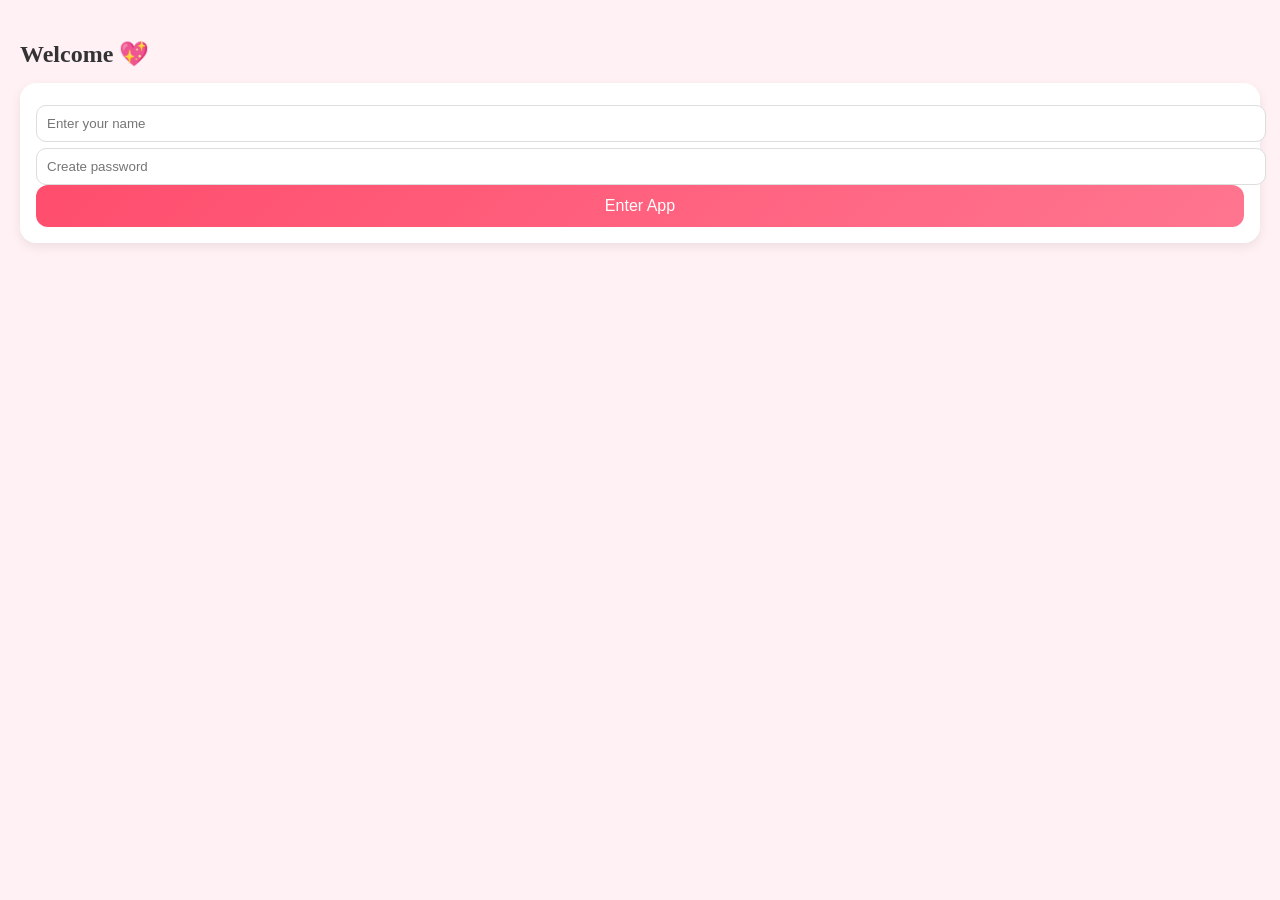
==== calendar.html @ bb81e0ef "Last upgrades" ====
<!DOCTYPE html>
<html lang="en">
<head>
  <meta charset="UTF-8">
  <meta name="viewport" content="width=device-width, initial-scale=1.0">
  <title>Calendar - FlowCare</title>
  <link rel="stylesheet" href="css/styles.css">
  <link rel="manifest" href="manifest.json">
</head>

<body>

<div class="container">
  
  <!-- 🧠 AI STATUS -->
  <div class="card premium-card warning-card">
    <p id="cycleWarning"></p>
  </div>
  
  <!-- 📅 HEADER -->
<div class="header-row">
<button class="nav-btn" onclick="prevMonth()">‹</button>
<h2 id="monthYear"></h2>
<button class="nav-btn" onclick="nextMonth()">›</button>
</div>
  
  <!-- 📆 CALENDAR -->
  <div class="calendar premium-calendar" id="calendar"></div>
  
  <!-- 📊 LEGEND -->
<div class="card premium-card legend">
<div><span class="dot safe"></span> Safe</div>
<div><span class="dot fertile"></span> Fertile</div>
<div><span class="dot ovulation"></span> Ovulation</div>
<div><span class="dot unknown"></span> Not Sure</div>
</div>
  
  <!-- 📌 ACTION -->
  <div class="card premium-card">
    <p id="selectedDate">Select a day</p>
    <button id="logBtn">Log for this day</button>
  </div>
  
</div>

<!-- 🔻 NAV -->
<div class="nav">
  <a href="index.html">Home</a>
  <a href="calendar.html" class="active">Calendar</a>
  <a href="log.html">Log</a>
  <a href="insights.html">Insights</a>
  <a href="settings.html">Settings</a>
</div>

<script src="js/auth.js"></script>
<script>
  protectPage();
</script>
<script src="js/calendar.js"></script>
<script src="js/lock.js"></script>

</body>
</html>
---- css/styles.css ----
/* GENERAL */
body {
  font-family: -apple-system, BlinkMacSystemFont, "Segoe UI", Roboto;
  margin: 0;
  background: #fff1f4;
  color: #333;
}

/* CONTAINER */
.container {
  padding: 20px;
  padding-bottom: 90px;
}

/* HEADINGS */
h2 {
  margin-bottom: 15px;
  font-weight: 600;
}

/* CARD */
.card {
  background: #ffffff;
  padding: 16px;
  margin-bottom: 15px;
  border-radius: 16px;
  box-shadow: 0 4px 12px rgba(0,0,0,0.08);
}

/* BUTTON */
button {
  width: 100%;
  padding: 12px;
  background: linear-gradient(135deg, #ff4d6d, #ff758f);
  border: none;
  color: white;
  border-radius: 12px;
  font-size: 16px;
  font-weight: 500;
  cursor: pointer;
}

/* INPUTS */
select, input {
  width: 100%;
  padding: 10px;
  margin-top: 6px;
  border-radius: 10px;
  border: 1px solid #ddd;
}

/* NAV BAR */
.nav {
  position: fixed;
  bottom: 0;
  width: 100%;
  background: white;
  display: flex;
  justify-content: space-around;
  padding: 12px 0;
  border-top: 1px solid #eee;
}

.nav a {
  text-decoration: none;
  color: #999;
  font-size: 14px;
}

.nav a.active {
  color: #ff4d6d;
  font-weight: bold;
}

/* CALENDAR */
.calendar {
  display: grid;
  grid-template-columns: repeat(7, 1fr);
  gap: 8px;
  width: 100%;
 }

.day {
 background: #fff;
 aspect-ratio: 1 / 1;
 display: flex;
 align-items: center;
 justify-content: center;
 border-radius: 12px;
 font-size: 14px;
 box-shadow: 0 2px 5px rgba(0,0,0,0.05);
}

.day:hover {
  background: #ffe3ea;
}

.period {
  background: #ff4d6d;
  color: white;
}

.active {
  border: 2px solid #ff4d6d;
}

/* SMALL TEXT */
small {
  color: #666;
}

.lock-screen {
  position: fixed;
  top: 0;
  left: 0;
  width: 100%;
  height: 100%;
  background: #fff1f4;
  display: flex;
  justify-content: center;
  align-items: center;
  z-index: 9999;
}

.lock-box {
  background: white;
  padding: 20px;
  border-radius: 16px;
  text-align: center;
  width: 80%;
  max-width: 300px;
  box-shadow: 0 4px 12px rgba(0,0,0,0.1);
}

.card a {
  text-decoration: none;
  color: #ff4d6d;
  font-weight: 500;
}

/* HEADER */
.header-card {
  margin-bottom: 20px;
}

.sub {
  color: #777;
  font-size: 14px;
}

/* STATUS GRID */
.status-grid {
  display: grid;
  grid-template-columns: repeat(3, 1fr);
  gap: 10px;
  margin-bottom: 15px;
}

.status-card {
  background: white;
  padding: 12px;
  border-radius: 14px;
  text-align: center;
  box-shadow: 0 3px 8px rgba(0,0,0,0.08);
}

.status-card p {
  font-size: 12px;
  color: #888;
}

.status-card h3 {
  margin: 5px 0 0;
}

/* HIGHLIGHT CARD */
.highlight {
  background: linear-gradient(135deg, #ffe3ea, #fff);
  border-left: 4px solid #ff4d6d;
}

.marquee {
  overflow: hidden;
  white-space: nowrap;
  background: #fff;
  padding: 6px;
  border-radius: 8px;
  margin-bottom: 12px;
}

.marquee p {
  display: inline-block;
  animation: scrollText 12s linear;
  color: #ff4d6d;
  font-size: 18px;
}

@keyframes scrollText {
  0% { transform: translateX(100%); }
  100% { transform: translateX(-100%); }
}

.splash {
  position: fixed;
  top: 0;
  left: 0;
  width: 100%;
  height: 100%;
  background: #fff1f4;
  display: flex;
  align-items: center;
  justify-content: center;
  z-index: 99999;
  opacity: 1;
  transition: opacity 0.5s ease;  /* ✅ ADD THIS */
  }

.splash-content {
  text-align: center;
}

.splash-logo {
  width: 80px;
  margin-bottom: 10px;
  animation: pulse 1.5s infinite;
}

@keyframes pulse {
  0% { transform: scale(1); }
  50% { transform: scale(1.1); }
  100% { transform: scale(1); }
}

.splash.hide {
    opacity: 0;
      pointer-events: none;
      }

.section h4 {
    cursor: pointer;
    }

    .section .content {
      margin-top: 10px;
      }

/* 🔥 PREMIUM UI */

.premium-card {
  border-radius: 20px;
  box-shadow: 0 10px 25px rgba(0,0,0,0.08);
  padding: 18px;
  transition: transform 0.2s ease;
}

.premium-card:hover {
  transform: translateY(-2px);
}

/* HEADER */
.header-row {
  display: flex;
  justify-content: space-between;
  align-items: center;
  margin-bottom: 18px;
}

.header-row h2 {
  font-size: 20px;
  font-weight: 600;
}

/* NAV BUTTONS */
.nav-btn {
  background: white;
  border: none;
  padding: 10px 14px;
  border-radius: 12px;
  font-size: 16px;
  box-shadow: 0 4px 10px rgba(0,0,0,0.08);
  cursor: pointer;
}

/* CALENDAR */
.premium-calendar .day {
  transition: all 0.2s ease;
  font-weight: 500;
}

.premium-calendar .day:hover {
  transform: scale(1.08);
}

/* SELECTED DAY */
.day.active {
  border: 2px solid #000;
}

/* LEGEND */
.legend {
  display: grid;
  grid-template-columns: repeat(2, 1fr);
  gap: 12px;
}

.legend div {
  display: flex;
  align-items: center;
  gap: 8px;
}

/* DOTS */
.dot {
  width: 12px;
  height: 12px;
  border-radius: 50%;
}

.dot.safe { background: #4caf50; }
.dot.fertile { background: #ff4d6d; }
.dot.ovulation { background: #ffb84d; }
.dot.unknown { background: #ccc; }

/* WARNING CARD */
.warning-card {
  background: linear-gradient(135deg, #fff3cd, #fff);
  border-left: 5px solid #ffb84d;
  font-weight: 500;
  text-align: center;
}

/* BUTTON UPGRADE */
button {
  transition: all 0.2s ease;
}

button:hover {
  transform: scale(1.02);
}

body {
 overflow-x: hidden;
   }

.container {
  max-width: 100%;
  overflow-x: hidden;
  }

.ovum {
  font-size: 12px;
  color: #000;
}

.nav-btn {
 background: #ff4d6d;
color: #fff;
 border: none;
  padding: 10px 14px;
  border-radius: 10px;
  font-size: 18px;
  cursor: pointer;
 }

.nav-btn:active {
 transform: scale(0.95);
  }



.header-row {
  display: flex;
  align-items: center;
  justify-content: space-between;
  margin-bottom: 15px;
}
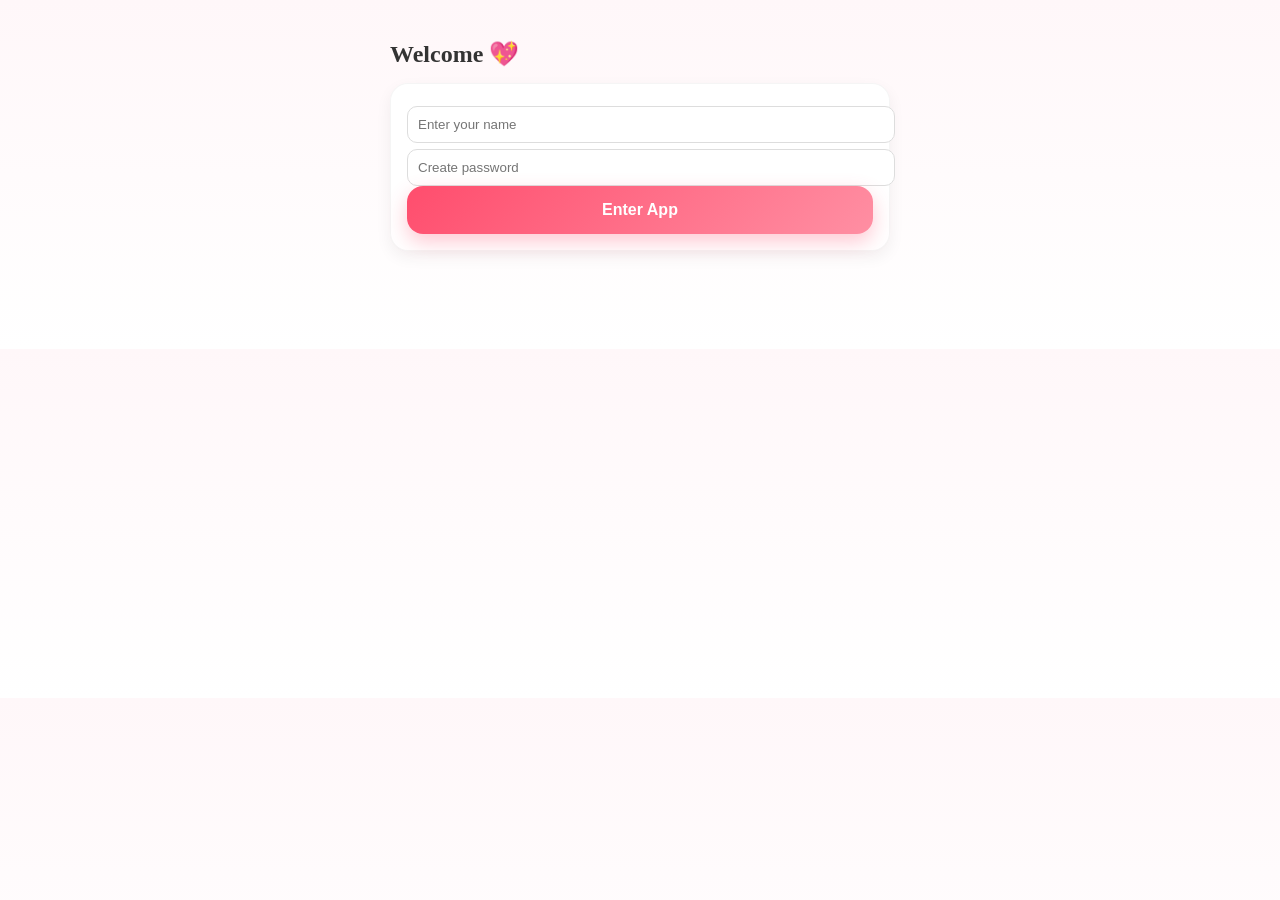
==== commit c12fcb8a: "Last upgrades" ====
--- a/calendar.html
+++ b/calendar.html
@@ -12,11 +12,25 @@
 
 <div class="container">
   
-  <!-- 🧠 AI STATUS -->
-  <div class="card premium-card warning-card">
-    <p id="cycleWarning"></p>
+<!-- 🧠 AI Status (Dynamic) -->
+<div class="card premium-card warning-card">
+  <p id="cycleWarning"></p>
+  <small id="confidenceText"></small>
+</div>
+
+<!-- 🔥 AI Insights Marquee -->
+<div class="card premium-card marquee">
+  <div class="marquee-track">
+    <span id="marqueeText"></span>
+    <span id="marqueeClone"></span>
   </div>
-  
+</div>
+
+<div class="card premium-card cycle-card">
+<p id="cycleDay"></p>
+<p id="nextPeriod"></p>
+  </div>
+
   <!-- 📅 HEADER -->
 <div class="header-row">
 <button class="nav-btn" onclick="prevMonth()">‹</button>
@@ -36,10 +50,11 @@
 </div>
   
   <!-- 📌 ACTION -->
-  <div class="card premium-card">
-    <p id="selectedDate">Select a day</p>
-    <button id="logBtn">Log for this day</button>
-  </div>
+<div class="card premium-card">
+  <p id="selectedDate">Select a day</p>
+  <p id="dayInfo" style="margin-top:8px; font-size:14px;"></p>
+  <button id="logBtn">Log for this day</button>
+</div>
   
 </div>
 
@@ -56,8 +71,8 @@
 <script>
   protectPage();
 </script>
+<script src="js/app.js"></script>
 <script src="js/calendar.js"></script>
-<script src="js/lock.js"></script>
 
 </body>
 </html>
--- a/css/styles.css
+++ b/css/styles.css
@@ -1,15 +1,11 @@
+
 /* GENERAL */
 body {
   font-family: -apple-system, BlinkMacSystemFont, "Segoe UI", Roboto;
   margin: 0;
-  background: #fff1f4;
+  background: linear-gradient(180deg, #fff7f9 0%, #ffffff 100%);
   color: #333;
-}
-
-/* CONTAINER */
-.container {
-  padding: 20px;
-  padding-bottom: 90px;
+  overflow-x: hidden;
 }
 
 /* HEADINGS */
@@ -21,24 +17,122 @@
 /* CARD */
 .card {
   background: #ffffff;
+  border: 1px solid rgba(0,0,0,0.04);
+  box-shadow: 0 6px 16px rgba(0,0,0,0.06);
   padding: 16px;
-  margin-bottom: 15px;
-  border-radius: 16px;
-  box-shadow: 0 4px 12px rgba(0,0,0,0.08);
+  margin-bottom: 8px;
+  border-radius: 18px;
+  backdrop-filter: blur(10px);
+  animation: cardIn 0.4s ease;
 }
 
 /* BUTTON */
 button {
   width: 100%;
-  padding: 12px;
-  background: linear-gradient(135deg, #ff4d6d, #ff758f);
+  padding: 15px;
+  background: linear-gradient(135deg, #ff4d6d, #ff8fa3);
   border: none;
   color: white;
-  border-radius: 12px;
+  border-radius: 16px;
   font-size: 16px;
-  font-weight: 500;
+  font-weight: 600;
   cursor: pointer;
-}
+  box-shadow: 0 8px 20px rgba(255, 77, 109, 0.3);
+  transition: all 0.25s ease;
+  position: relative;
+  overflow: hidden;
+}
+
+button::before {
+  content: "";
+  position: absolute;
+  top: 0;
+  left: -75%;
+  width: 50%;
+  height: 100%;
+  background: linear-gradient(
+    120deg,
+    rgba(255,255,255,0.2),
+    rgba(255,255,255,0.6),
+    rgba(255,255,255,0.2)
+  );
+  transform: skewX(-20deg);
+}
+
+button:hover::before {
+  animation: shine 1s forwards;
+}
+
+@keyframes shine {
+  0% {
+    left: -75%;
+  }
+  100% {
+    left: 130%;
+  }
+}
+
+button:active {
+  transform: scale(0.95);
+  box-shadow: 0 4px 10px rgba(255, 77, 109, 0.2);
+}
+
+button {
+  animation: pulseBtn 4s ease-in-out infinite;
+}
+
+@keyframes pulseBtn {
+  0% { box-shadow: 0 8px 20px rgba(255, 77, 109, 0.25); }
+  50% { box-shadow: 0 10px 25px rgba(255, 77, 109, 0.35); }
+  100% { box-shadow: 0 8px 20px rgba(255, 77, 109, 0.25); }
+}
+
+button:hover {
+  transform: scale(1.02);
+}
+
+/* 🔥 PAGE FADE IN */
+.container {
+  padding: 20px;
+  padding-bottom: 90px;
+  max-width: 500px;
+  margin: 0 auto;
+  overflow-x: hidden;
+  animation: fadeIn 0.6s ease;
+}
+
+@keyframes fadeIn {
+  from {
+    opacity: 0;
+    transform: translateY(8px);
+  }
+  to {
+    opacity: 1;
+    transform: translateY(0);
+  }
+}
+
+@keyframes cardIn {
+  from {
+    opacity: 0;
+    transform: translateY(10px) scale(0.98);
+  }
+  to {
+    opacity: 1;
+    transform: translateY(0) scale(1);
+  }
+}
+
+/* 👆 TOUCH FEEDBACK */
+.card:active {
+  transform: scale(0.98);
+}
+
+.status-card:active {
+  transform: scale(0.96);
+}
+
+
 
 /* INPUTS */
 select, input {
@@ -65,12 +159,29 @@
   text-decoration: none;
   color: #999;
   font-size: 14px;
-}
-
-.nav a.active {
-  color: #ff4d6d;
-  font-weight: bold;
-}
+  transition: all 0.2s ease;
+}
+
+.nav a:active {
+  transform: scale(0.9);
+}
+
+.status-card h3 {
+  animation: fadeNumber 0.5s ease;
+}
+
+@keyframes fadeNumber {
+  from {
+    opacity: 0;
+    transform: translateY(6px);
+  }
+  to {
+    opacity: 1;
+    transform: translateY(0);
+  }
+}
+
+
 
 /* CALENDAR */
 .calendar {
@@ -78,18 +189,21 @@
   grid-template-columns: repeat(7, 1fr);
   gap: 8px;
   width: 100%;
- }
+}
 
 .day {
- background: #fff;
- aspect-ratio: 1 / 1;
- display: flex;
- align-items: center;
- justify-content: center;
- border-radius: 12px;
- font-size: 14px;
- box-shadow: 0 2px 5px rgba(0,0,0,0.05);
-}
+  background: #ffffff;
+  width: 100%;
+  aspect-ratio: 1 / 1;   /* ✅ keeps it square */
+  display: flex;
+  align-items: center;
+  justify-content: center;
+  border-radius: 10px;
+  font-size: 13px;
+  box-shadow: 0 4px 10px rgba(0,0,0,0.06);
+}
+
+
 
 .day:hover {
   background: #ffe3ea;
@@ -144,7 +258,7 @@
 }
 
 .sub {
-  color: #777;
+  color: #888;
   font-size: 14px;
 }
 
@@ -153,51 +267,108 @@
   display: grid;
   grid-template-columns: repeat(3, 1fr);
   gap: 10px;
-  margin-bottom: 15px;
+  margin-bottom: 10px;
 }
 
 .status-card {
-  background: white;
-  padding: 12px;
-  border-radius: 14px;
+  background: #ffffff;
+  border-left: 4px solid #e85a70;
+  padding: 10px 8px; 
+  border-radius: 16px;
   text-align: center;
-  box-shadow: 0 3px 8px rgba(0,0,0,0.08);
+  box-shadow: 0 4px 12px rgba(0, 0, 0, 0.05);
+}
+
+/* 🩸 NEXT PERIOD */
+.status-card.period {
+  background: linear-gradient(135deg, #ffe5ec, #fff);
+  border-left: 4px solid #ff4d6d;
+}
+
+/* 📊 CYCLE DAY */
+.status-card.cycle {
+  background: linear-gradient(135deg, #f8f9ff, #fff);
+  border-left: 4px solid #6c63ff;
+}
+
+/* 🌼 OVULATION */
+.status-card.ovulation {
+  background: linear-gradient(135deg, #fff6e5, #fff);
+  border-left: 4px solid #ff4d6d;
+}
+
+.status-card h3 {
+  margin: 4px 0 0;
+  font-size: 16px;
+  font-weight: 700;
+}
+
+.status-card p::first-letter {
+  font-size: 16px;
+  margin: 0;
 }
 
 .status-card p {
   font-size: 12px;
-  color: #888;
-}
-
-.status-card h3 {
-  margin: 5px 0 0;
+  color: #999;
+  letter-spacing: 0.3px;
 }
 
 /* HIGHLIGHT CARD */
 .highlight {
-  background: linear-gradient(135deg, #ffe3ea, #fff);
+  background: linear-gradient(135deg, #fff0f3, #ffffff);
   border-left: 4px solid #ff4d6d;
-}
-
+  position: relative;
+}
+
+.highlight::after {
+  content: "";
+  position: absolute;
+  top: 0;
+  right: 0;
+  width: 60px;
+  height: 60px;
+  background: radial-gradient(circle, rgba(255, 77, 109, 0.15), transparent);
+}
+
+/* 🔥 PREMIUM INSIGHT BAR */
 .marquee {
   overflow: hidden;
+  border-radius: 20px;
+  background: #ffffff;
+  border: 1px solid rgba(255, 77, 109, 0.08);
+  padding: 10px 14px;
+  box-shadow: 0 6px 18px rgba(255, 77, 109, 0.08);
+}
+
+/* TRACK (MOVING PART) */
+.marquee-track {
+  display: flex;
+  gap: 40px;
+  width: max-content;
+  animation: scrollLoop 22s linear infinite;
+}
+
+/* TEXT */
+.marquee-track span {
   white-space: nowrap;
-  background: #fff;
-  padding: 6px;
-  border-radius: 8px;
-  margin-bottom: 12px;
-}
-
-.marquee p {
-  display: inline-block;
-  animation: scrollText 12s linear;
+  font-size: 14px;
+  font-weight: 500;
   color: #ff4d6d;
-  font-size: 18px;
-}
-
-@keyframes scrollText {
-  0% { transform: translateX(100%); }
-  100% { transform: translateX(-100%); }
+}
+
+.marquee:hover .marquee-track {
+  animation-play-state: paused;
+}
+
+/* SMOOTH LOOP */
+@keyframes scrollLoop {
+  0% {
+    transform: translateX(0);
+  }
+  100% {
+    transform: translateX(-50%);
+  }
 }
 
 .splash {
@@ -248,21 +419,14 @@
 
 .premium-card {
   border-radius: 20px;
-  box-shadow: 0 10px 25px rgba(0,0,0,0.08);
+  box-shadow: 0 10px 25px rgba(255, 77, 109, 0.08);
   padding: 18px;
-  transition: transform 0.2s ease;
+  transition: all 0.25s ease;
 }
 
 .premium-card:hover {
-  transform: translateY(-2px);
-}
-
-/* HEADER */
-.header-row {
-  display: flex;
-  justify-content: space-between;
-  align-items: center;
-  margin-bottom: 18px;
+  transform: translateY(-3px);
+  box-shadow: 0 14px 30px rgba(255, 77, 109, 0.12);
 }
 
 .header-row h2 {
@@ -270,15 +434,8 @@
   font-weight: 600;
 }
 
-/* NAV BUTTONS */
-.nav-btn {
-  background: white;
-  border: none;
-  padding: 10px 14px;
-  border-radius: 12px;
-  font-size: 16px;
-  box-shadow: 0 4px 10px rgba(0,0,0,0.08);
-  cursor: pointer;
+.premium-calendar {
+  width: 100%;
 }
 
 /* CALENDAR */
@@ -328,24 +485,6 @@
   font-weight: 500;
   text-align: center;
 }
-
-/* BUTTON UPGRADE */
-button {
-  transition: all 0.2s ease;
-}
-
-button:hover {
-  transform: scale(1.02);
-}
-
-body {
- overflow-x: hidden;
-   }
-
-.container {
-  max-width: 100%;
-  overflow-x: hidden;
-  }
 
 .ovum {
   font-size: 12px;
@@ -372,5 +511,68 @@
   display: flex;
   align-items: center;
   justify-content: space-between;
+  gap: 10px;
   margin-bottom: 15px;
+}
+
+.header-row h2 {
+  flex: 1;
+  text-align: center;
+  }
+
+.day {
+    min-width: 0;
+    }
+
+.warning-card,
+.marquee-box {
+  padding: 6px 10px !important;
+  }
+
+.warning-card p {
+  margin: 4px 0;
+    font-size: 14px;
+    }
+
+.cycle-card {
+  padding: 10px 14px; /* reduced height */
+  border-left: 5px solid #ff4d6d;
+  background: linear-gradient(135deg, #fff0f3, #ffffff);
+}
+
+/* TEXT STYLE */
+#cycleDay {
+  margin: 2px 0;
+  font-size: 13px;
+  color: #666;
+}
+
+#nextPeriod {
+  margin: 2px 0;
+  font-size: 15px;
+  font-weight: 600;
+  color: #ff4d6d;
+}
+
+#nextPeriod {
+  animation: pulseText 2s infinite;
+}
+
+@keyframes pulseText {
+  0% { opacity: 1; }
+  50% { opacity: 0.6; }
+  100% { opacity: 1; }
+}
+
+#profileImg {
+  transition: all 0.3s ease;
+  box-shadow: 0 0 0 3px rgba(255, 77, 109, 0.15);
+}
+
+#profileImg:active {
+  transform: scale(0.92);
+}
+
+#profileImg:hover {
+  box-shadow: 0 0 0 5px rgba(255, 77, 109, 0.25);
 }
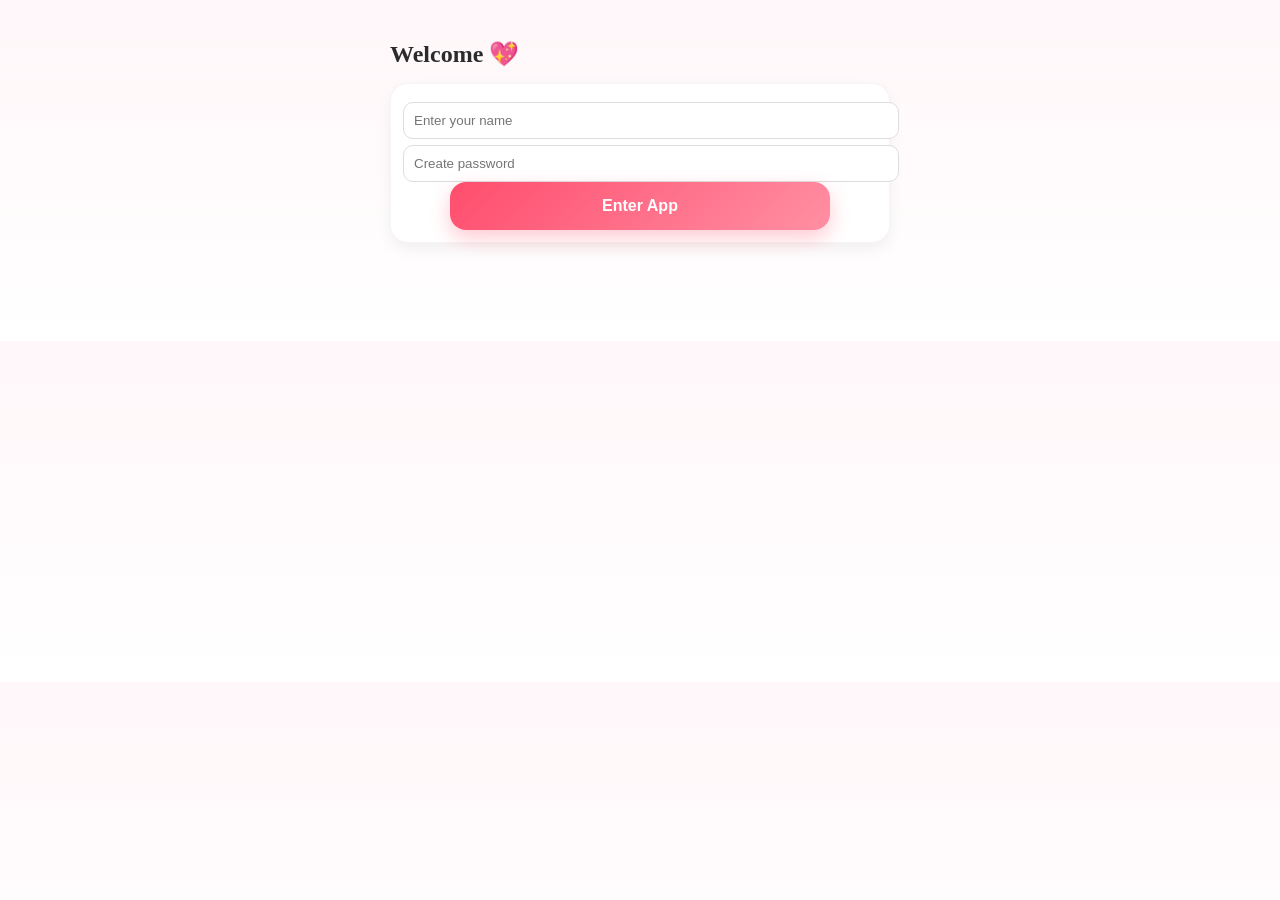
==== commit 816726f9: "Last upgrades" ====
--- a/calendar.html
+++ b/calendar.html
@@ -58,13 +58,33 @@
   
 </div>
 
-<!-- 🔻 NAV -->
+<!-- 📱 NAVIGATION -->
 <div class="nav">
-  <a href="index.html">Home</a>
-  <a href="calendar.html" class="active">Calendar</a>
-  <a href="log.html">Log</a>
-  <a href="insights.html">Insights</a>
-  <a href="settings.html">Settings</a>
+  
+  <a href="index.html" class="nav-item active">
+    <span>🏠</span>
+    <small>Home</small>
+  </a>
+  
+  <a href="calendar.html" class="nav-item">
+    <span>📅</span>
+    <small>Calendar</small>
+  </a>
+  
+  <a href="log.html" class="nav-item center">
+    <span>＋</span>
+  </a>
+  
+  <a href="insights.html" class="nav-item">
+    <span>📊</span>
+    <small>Insights</small>
+  </a>
+  
+  <a href="settings.html" class="nav-item">
+    <span>⚙️</span>
+    <small>Settings</small>
+  </a>
+  
 </div>
 
 <script src="js/auth.js"></script>
--- a/css/styles.css
+++ b/css/styles.css
@@ -1,10 +1,10 @@
 
 /* GENERAL */
 body {
-  font-family: -apple-system, BlinkMacSystemFont, "Segoe UI", Roboto;
+  font-family: 'Poppins', -apple-system, BlinkMacSystemFont, "Segoe UI", Roboto;
+  color: #2b2b2b;
   margin: 0;
   background: linear-gradient(180deg, #fff7f9 0%, #ffffff 100%);
-  color: #333;
   overflow-x: hidden;
 }
 
@@ -19,7 +19,7 @@
   background: #ffffff;
   border: 1px solid rgba(0,0,0,0.04);
   box-shadow: 0 6px 16px rgba(0,0,0,0.06);
-  padding: 16px;
+  padding: 12px;
   margin-bottom: 8px;
   border-radius: 18px;
   backdrop-filter: blur(10px);
@@ -28,7 +28,9 @@
 
 /* BUTTON */
 button {
-  width: 100%;
+  width: 80%;
+  margin: 0 auto;
+  display: block;
   padding: 15px;
   background: linear-gradient(135deg, #ff4d6d, #ff8fa3);
   border: none;
@@ -143,29 +145,6 @@
   border: 1px solid #ddd;
 }
 
-/* NAV BAR */
-.nav {
-  position: fixed;
-  bottom: 0;
-  width: 100%;
-  background: white;
-  display: flex;
-  justify-content: space-around;
-  padding: 12px 0;
-  border-top: 1px solid #eee;
-}
-
-.nav a {
-  text-decoration: none;
-  color: #999;
-  font-size: 14px;
-  transition: all 0.2s ease;
-}
-
-.nav a:active {
-  transform: scale(0.9);
-}
-
 .status-card h3 {
   animation: fadeNumber 0.5s ease;
 }
@@ -294,7 +273,7 @@
 /* 🌼 OVULATION */
 .status-card.ovulation {
   background: linear-gradient(135deg, #fff6e5, #fff);
-  border-left: 4px solid #ff4d6d;
+  border-left: 4px solid #f5a623;
 }
 
 .status-card h3 {
@@ -371,41 +350,81 @@
   }
 }
 
+/* 🔥 SPLASH BASE */
 .splash {
   position: fixed;
-  top: 0;
-  left: 0;
-  width: 100%;
-  height: 100%;
-  background: #fff1f4;
+  inset: 0;
+  background: linear-gradient(180deg, #fff0f3, #ffffff);
+  
   display: flex;
   align-items: center;
   justify-content: center;
+  
   z-index: 99999;
+  
   opacity: 1;
-  transition: opacity 0.5s ease;  /* ✅ ADD THIS */
-  }
-
-.splash-content {
+  transition: opacity 0.6s ease, transform 0.6s ease;
+}
+
+/* INNER */
+.splash-inner {
   text-align: center;
-}
-
+  animation: fadeInUp 0.8s ease;
+}
+
+/* LOGO */
 .splash-logo {
   width: 80px;
-  margin-bottom: 10px;
-  animation: pulse 1.5s infinite;
-}
-
-@keyframes pulse {
+  margin-bottom: 12px;
+  animation: pulseSoft 2s infinite;
+}
+
+/* TITLE */
+.splash-title {
+  margin: 0;
+  font-size: 22px;
+  font-weight: 600;
+  color: #ff4d6d;
+}
+
+/* TAGLINE */
+.splash-tag {
+  font-size: 13px;
+  color: #777;
+  margin-top: 4px;
+  opacity: 0;
+  animation: fadeIn 1s ease forwards;
+  animation-delay: 0.6s;
+}
+
+/* EXIT */
+.splash.hide {
+  opacity: 0;
+  transform: scale(1.05);
+  pointer-events: none;
+}
+
+/* ANIMATIONS */
+@keyframes pulseSoft {
   0% { transform: scale(1); }
-  50% { transform: scale(1.1); }
+  50% { transform: scale(1.06); }
   100% { transform: scale(1); }
 }
 
-.splash.hide {
+@keyframes fadeInUp {
+  from {
     opacity: 0;
-      pointer-events: none;
-      }
+    transform: translateY(12px);
+  }
+  to {
+    opacity: 1;
+    transform: translateY(0);
+  }
+}
+
+@keyframes fadeIn {
+  to { opacity: 1; }
+}
 
 .section h4 {
     cursor: pointer;
@@ -427,11 +446,6 @@
 .premium-card:hover {
   transform: translateY(-3px);
   box-shadow: 0 14px 30px rgba(255, 77, 109, 0.12);
-}
-
-.header-row h2 {
-  font-size: 20px;
-  font-weight: 600;
 }
 
 .premium-calendar {
@@ -491,22 +505,6 @@
   color: #000;
 }
 
-.nav-btn {
- background: #ff4d6d;
-color: #fff;
- border: none;
-  padding: 10px 14px;
-  border-radius: 10px;
-  font-size: 18px;
-  cursor: pointer;
- }
-
-.nav-btn:active {
- transform: scale(0.95);
-  }
-
-
-
 .header-row {
   display: flex;
   align-items: center;
@@ -518,6 +516,8 @@
 .header-row h2 {
   flex: 1;
   text-align: center;
+  font-size: 20px;
+  font-weight: 600;
   }
 
 .day {
@@ -564,9 +564,117 @@
   100% { opacity: 1; }
 }
 
+/* 🔥 SAFE TYPOGRAPHY ADD-ON */
+
+.text-xl {
+  font-size: 22px;
+  font-weight: 600;
+}
+
+.text-lg {
+  font-size: 16px;
+  font-weight: 600;
+}
+
+.text-sm {
+  font-size: 13px;
+  color: #777;
+}
+
+.text-accent {
+  color: #ff4d6d;
+  font-weight: 600;
+}
+
+.link-card {
+  padding: 14px 16px;
+  display: flex;
+  align-items: center;
+}
+
+.link-text {
+  font-size: 15px;
+  font-weight: 500;
+  color: #444;
+  text-decoration: none;
+  width: 100%;
+  transition: all 0.2s ease;
+}
+
+/* hover feel */
+.link-card:active {
+  transform: scale(0.97);
+}
+
+/* subtle arrow feel */
+.link-text::after {
+  content: "›";
+  float: right;
+  color: #bbb;
+  font-size: 18px;
+}.link-card:hover {
+  background: #fff0f3;
+}
+
+.link-card:hover {
+  background: #fff0f3;
+}
+
+/* 🔥 HEADER */
+.header {
+  position: sticky;
+  top: 0;
+  z-index: 100;
+  padding: 6px 16px 6px; /* tighter = more premium */
+  
+  backdrop-filter: blur(14px);
+  -webkit-backdrop-filter: blur(14px);
+
+  background: rgba(255, 255, 255, 0.75);
+  border-bottom: 1px solid rgba(0,0,0,0.05);
+}
+
+/* TOP ROW */
+.header-top {
+  display: flex;
+  justify-content: space-between;
+  align-items: center;
+}
+
+/* GREETING */
+.greeting-wrap h2 {
+  font-size: 20px;
+  font-weight: 600;
+  margin: 0;
+}
+
+.greeting-wrap {
+  display: flex;
+  flex-direction: column;
+  gap: 2px;
+}
+
+.sub {
+  font-size: 13px;
+  color: #777;
+  margin-top: 2px;
+}
+
+/* ACTIONS */
+.header-actions {
+  display: flex;
+  align-items: center;
+  gap: 10px;
+}
+
 #profileImg {
-  transition: all 0.3s ease;
+  width: 40px;
+  height: 40px;
+  border-radius: 50%;
+  object-fit: cover;
+  
   box-shadow: 0 0 0 3px rgba(255, 77, 109, 0.15);
+  transition: all 0.25s ease;
 }
 
 #profileImg:active {
@@ -575,4 +683,170 @@
 
 #profileImg:hover {
   box-shadow: 0 0 0 5px rgba(255, 77, 109, 0.25);
+}
+
+/* MENU */
+.menu-wrap {
+  position: relative;
+}
+
+#menuBtn {
+  font-size: 20px;
+  cursor: pointer;
+  padding: 6px;
+  border-radius: 8px;
+  transition: background 0.2s ease;
+}
+
+#menuBtn:active {
+  background: #ffe3ea;
+}
+
+/* DROPDOWN */
+.menu-dropdown {
+  position: absolute;
+  right: 0;
+  top: 32px;
+  background: #fff;
+  border-radius: 14px;
+  box-shadow: 0 10px 25px rgba(0, 0, 0, 0.12);
+  
+  display: flex;
+  flex-direction: column;
+  min-width: 170px;
+  
+  opacity: 0;
+  transform: translateY(8px);
+  pointer-events: none;
+  transition: all 0.25s ease;
+}
+
+.menu-dropdown.show {
+  opacity: 1;
+  transform: translateY(0);
+  pointer-events: auto;
+}
+
+.menu-dropdown a {
+  padding: 10px 12px;
+  text-decoration: none;
+  color: #444;
+  font-size: 14px;
+}
+
+.menu-dropdown a:hover {
+  background: #fff0f3;
+}
+
+/* 👋 WAVE ANIMATION */
+#wave {
+  display: inline-block;
+  animation: waveAnim 1.5s ease 2; /* wave twice */
+  transform-origin: 70% 70%;
+}
+
+@keyframes waveAnim {
+  0% { transform: rotate(0deg); }
+  20% { transform: rotate(18deg); }
+  40% { transform: rotate(-12deg); }
+  60% { transform: rotate(18deg); }
+  80% { transform: rotate(-6deg); }
+  100% { transform: rotate(0deg); }
+}
+
+/* 🔥 SCROLL STATE */
+.header.scrolled {
+  padding: 4px 16px 4px;
+  background: rgba(255, 255, 255, 0.95);
+  box-shadow: 0 4px 12px rgba(0, 0, 0, 0.08);
+}
+
+/* Smooth transition */
+.header {
+  transition: all 0.3s ease;
+}
+
+.header.scrolled .greeting-wrap h2 {
+  font-size: 18px;
+}
+
+.header.scrolled #profileImg {
+  transform: scale(0.92);
+}
+
+/* 🔥 NAV CONTAINER */
+.nav {
+  position: fixed;
+  bottom: 12px;
+  left: 50%;
+  transform: translateX(-50%);
+  
+  width: 92%;
+  max-width: 420px;
+  
+  background: rgba(255, 255, 255, 0.9);
+  backdrop-filter: blur(12px);
+  
+  border-radius: 20px;
+  padding: 8px 6px;
+  
+  display: flex;
+  justify-content: space-around;
+  align-items: center;
+  
+  box-shadow: 0 8px 25px rgba(0, 0, 0, 0.1);
+  z-index: 1000;
+}
+
+/* ITEMS */
+.nav-item {
+  text-decoration: none;
+  color: #888;
+  font-size: 12px;
+  
+  display: flex;
+  flex-direction: column;
+  align-items: center;
+  gap: 2px;
+  
+  transition: all 0.2s ease;
+}
+
+/* ICON */
+.nav-item span {
+  font-size: 18px;
+}
+
+/* ACTIVE STATE */
+.nav-item.active {
+  color: #ff4d6d;
+  transform: translateY(-2px);
+}
+
+/* CENTER BUTTON (🔥 SPECIAL) */
+.nav-item.center {
+  background: linear-gradient(135deg, #ff4d6d, #ff8fa3);
+  color: #fff;
+  
+  width: 48px;
+  height: 48px;
+  border-radius: 50%;
+  
+  display: flex;
+  align-items: center;
+  justify-content: center;
+  
+  font-size: 22px;
+  margin-top: -20px;
+  
+  box-shadow: 0 8px 20px rgba(255, 77, 109, 0.4);
+}
+
+/* TAP FEEDBACK */
+.nav-item:active {
+  transform: scale(0.9);
+}
+
+.nav-item.active span {
+  text-shadow: 0 0 8px rgba(255, 77, 109, 0.5);
 }
